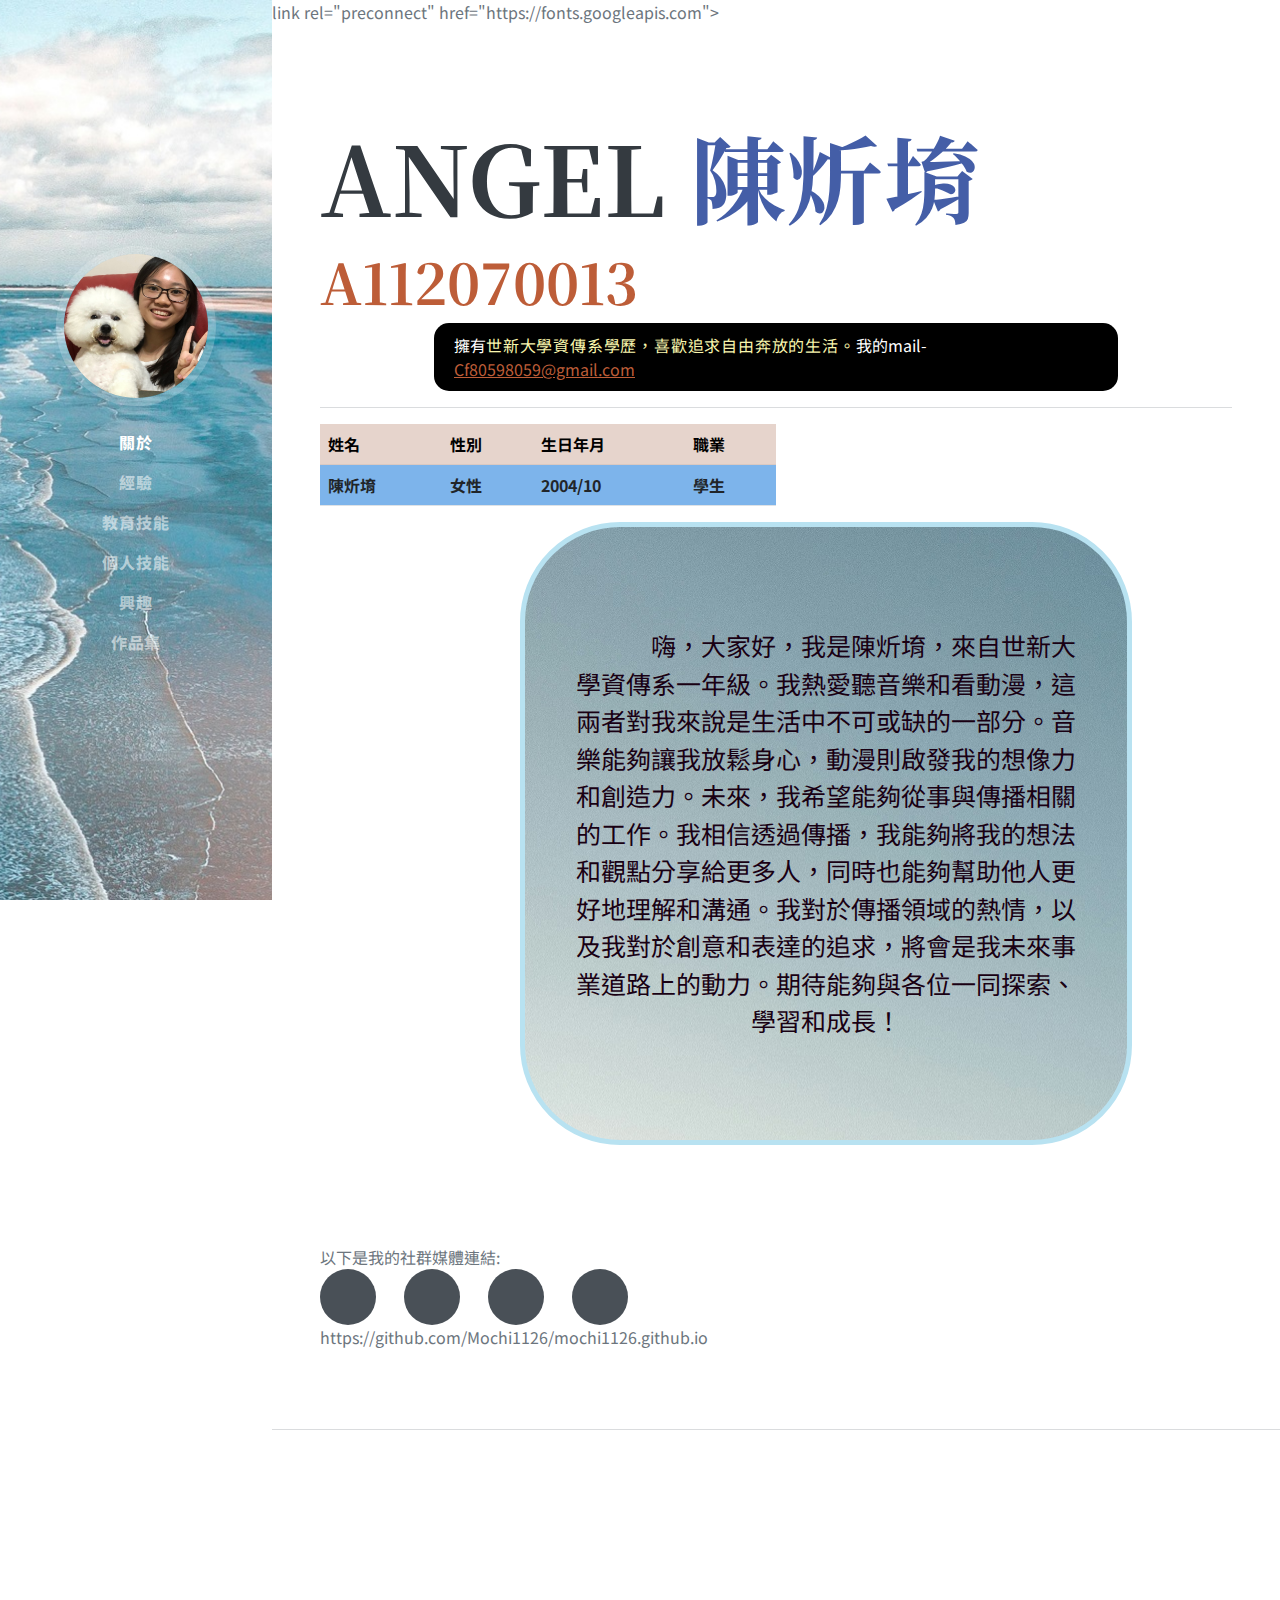
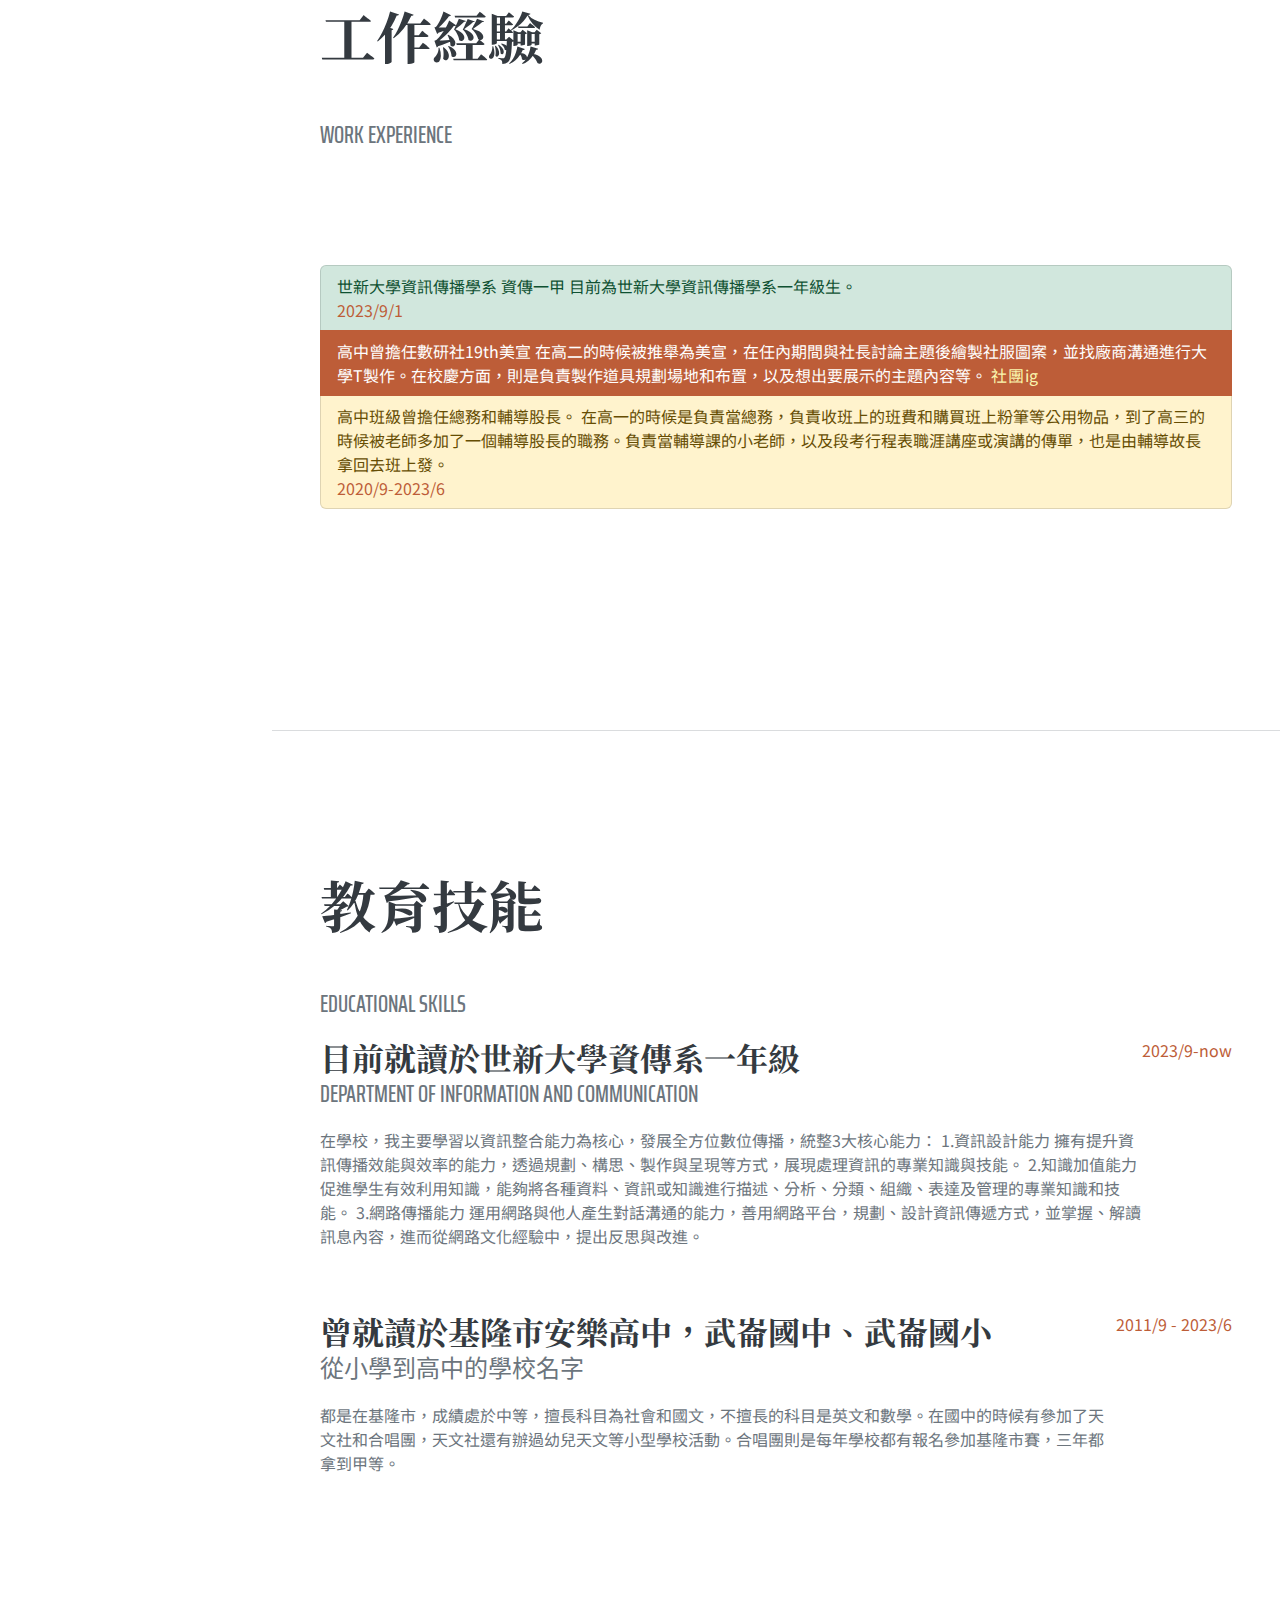
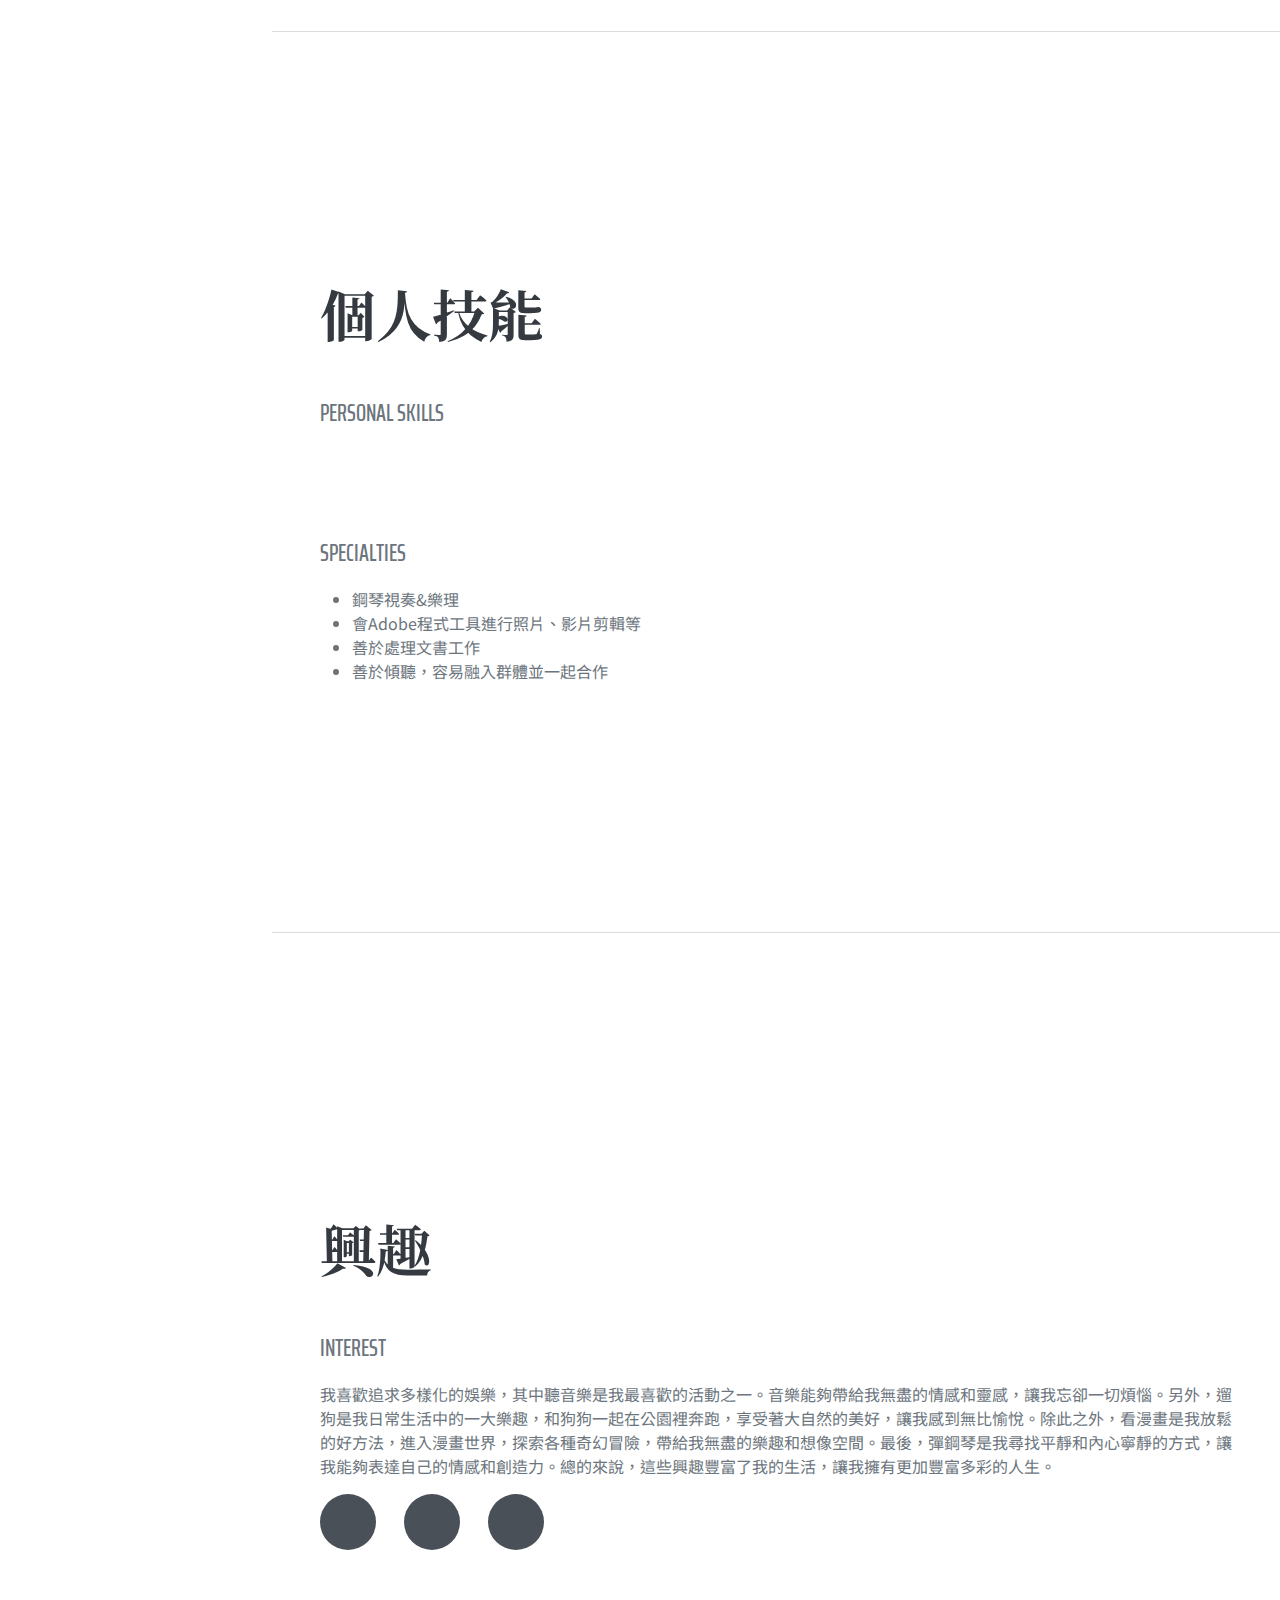
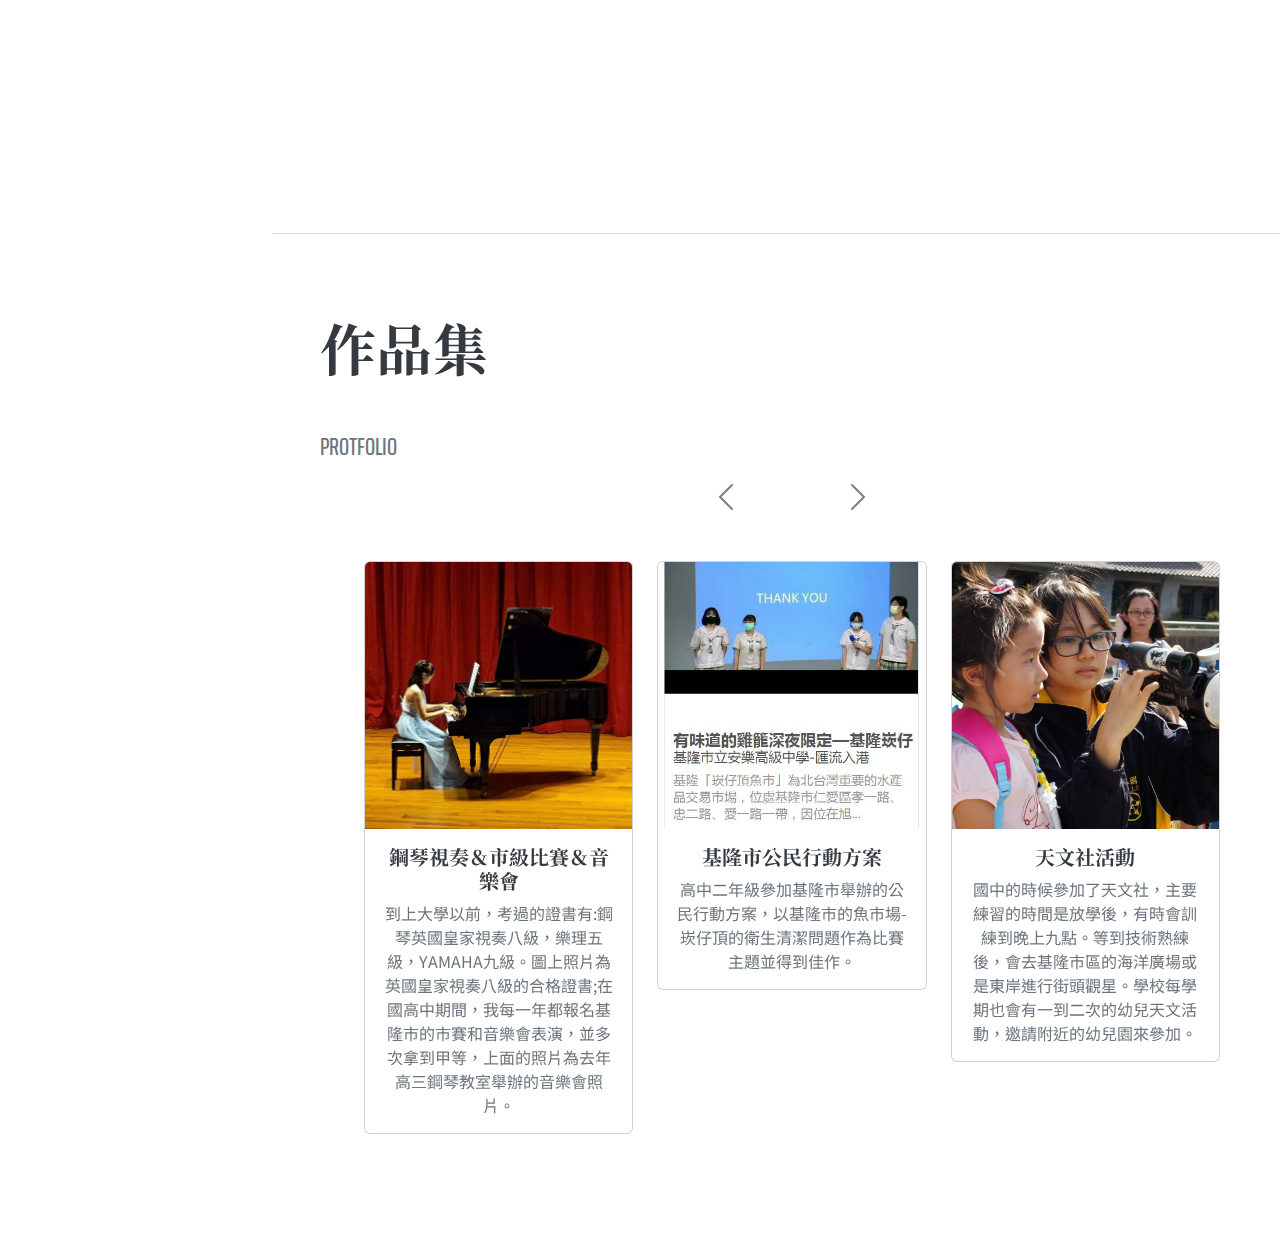
==== index.html @ 17d26c05 "aaa" ====
<!DOCTYPE html>
<html lang="zh-TW">
    <head>
        <meta charset="utf-8" />
        <meta name="viewport" content="width=device-width, initial-scale=1, shrink-to-fit=no" />
        <meta name="description" content="陳炘堉的自我介紹" />
        <meta name="author" content="陳炘堉的自我介紹" />
        <title>陳炘堉的自我介紹</title>
        <link rel="icon" type="image/x-icon" href="assets/img/favicon-dog.ico" />
        <!-- Font Awesome icons (free version)-->
        <script src="https://use.fontawesome.com/releases/v6.3.0/js/all.js" crossorigin="anonymous"></script>
        <!-- Google fonts-->
        <link href="https://fonts.googleapis.com/css?family=Saira+Extra+Condensed:500,700" rel="stylesheet" type="text/css" />
        <link href="https://fonts.googleapis.com/css?family=Muli:400,400i,800,800i" rel="stylesheet" type="text/css" />
        link rel="preconnect" href="https://fonts.googleapis.com">
        <link rel="preconnect" href="https://fonts.googleapis.com">
        <link rel="preconnect" href="https://fonts.gstatic.com" crossorigin>
        <link href="https://fonts.googleapis.com/css2?family=Libre+Bodoni:ital,wght@0,400..700;1,400..700&family=Noto+Sans+TC:wght@100..900&family=Noto+Serif+TC&display=swap" rel="stylesheet">
        <!-- Core theme CSS (includes Bootstrap)-->
        <link href="css/styles.css" rel="stylesheet" />
        <link href="css/my_styles.css" rel="stylesheet" />
    </head>
    <body id="page-top">
        <!-- Navigation-->
        <nav class="navbar navbar-expand-lg navbar-dark bg-primary fixed-top" id="sideNav">
            <a class="navbar-brand js-scroll-trigger" href="#page-top">
                <span class="d-block d-lg-none">Clarence Taylor</span>
                <span class="d-none d-lg-block"><img class="img-fluid img-profile rounded-circle mx-auto mb-2" src="assets/img/自拍照2.jpg" alt="..." /></span>
            </a>
            <button class="navbar-toggler" type="button" data-bs-toggle="collapse" data-bs-target="#navbarResponsive" aria-controls="navbarResponsive" aria-expanded="false" aria-label="Toggle navigation"><span class="navbar-toggler-icon"></span></button>
            <div class="collapse navbar-collapse" id="navbarResponsive">
                <ul class="navbar-nav">
                    <li class="nav-item"><a class="nav-link js-scroll-trigger" href="#about">關於</a></li>
                    <li class="nav-item"><a class="nav-link js-scroll-trigger" href="#experience">經驗</a></li>
                    <li class="nav-item"><a class="nav-link js-scroll-trigger" href="#education">教育技能</a></li>
                    <li class="nav-item"><a class="nav-link js-scroll-trigger" href="#skills">個人技能</a></li>
                    <li class="nav-item"><a class="nav-link js-scroll-trigger" href="#interests">興趣</a></li>
                    <li class="nav-item"><a class="nav-link js-scroll-trigger" href="#protfolio">作品集</a></li>
                </ul>
            </div>
        </nav>
        <!-- Page Content-->
        <div class="container-fluid p-0">
            <!-- About-->
            <section class="resume-section" id="about">
                <div class="resume-section-content">
                    <h1 class="mb-0">
                        Angel
                        <span class="ppp">陳炘堉</span>
                    </h1>
                    <h2 class="text-primary"><link href="css/my_styles.css" rel="stylesheet" />A112070013</h2>
                    <p class="overfiowtest w-75 h-25">
                        擁有<span class="blueblue">世新大學資傳系學歷，喜歡追求自由奔放的生活。</span>我的mail-
                        <a href="mailto:Cf80598059@gmail.com">Cf80598059@gmail.com</a></p>
                <hr class="blank">
                <table class="table table-striped table-hover w-50">
                  <tr class="table-primary">
                      <th >姓名</th>
                      <th>性別</th>
                      <th>生日年月</th>
                      <th>職業</th>
                  </tr>
                  <tr>
                      <th>陳炘堉</th>
                      <th>女性</th>
                      <th>2004/10</th>
                      <th>學生</th>
                  </tr>
                      </table>
                    <p class= "redred">嗨，大家好，我是陳炘堉，來自世新大學資傳系一年級。我熱愛聽音樂和看動漫，這兩者對我來說是生活中不可或缺的一部分。音樂能夠讓我放鬆身心，動漫則啟發我的想像力和創造力。未來，我希望能夠從事與傳播相關的工作。我相信透過傳播，我能夠將我的想法和觀點分享給更多人，同時也能夠幫助他人更好地理解和溝通。我對於傳播領域的熱情，以及我對於創意和表達的追求，將會是我未來事業道路上的動力。期待能夠與各位一同探索、學習和成長！</p>
                    以下是我的社群媒體連結:
                    <div class="social-icons">
                        <a class="social-icon" href="https://twitter.com/GMnPKAadSBJ3tEj" target="_blank"><i class="fab fa-twitter"></i></a>
                        <a class="social-icon" href="https://www.facebook.com/profile.php?id=100006907300560" target="_blank"><i class="fab fa-facebook-f"></i></a>
                        <a class="social-icon" href="https://www.instagram.com/chen_mochi_1012/" target="_blank"><i class="fa-brands fa-instagram"></i></a>
                        <a class="social-icon" href="https://github.com/Mochi1126/mochi1126.github.io" target="_blank"><i class="fab fa-twitter"></i></a>
                      </div>
                    https://github.com/Mochi1126/mochi1126.github.io
                </div>
            </section>
            <hr class="m-0" />
            <!-- Experience-->
            <section class="resume-section" id="experience">
                <div class="resume-section-content">
                    <h2 class="mb-5">工作經驗</h2>
                    <div class="subheading mb-3">Work experience</div>
                    <div class="d-flex flex-column flex-md-row justify-content-between mb-5">
                        <div class="flex-grow-1">
                        </div>
                    </div>
                    <div class="d-flex flex-column flex-md-row justify-content-between mb-5">
                        <div class="flex-grow-1">
                        </div>
                    </div>
                    <div class="d-flex flex-column flex-md-row justify-content-between mb-5">
                        <div class="flex-grow-1">
                            <ol class="list-group">
                                <li class="list-group-item list-group-item-success">世新大學資訊傳播學系  資傳一甲    目前為世新大學資訊傳播學系一年級生。<a class="expedu_icon" href="https://ics.wp.shu.edu.tw/" target="_blank"><i class="fa-solid fa-link"></i></a><div class="flex-shrink-0"><span class="text-primary">2023/9/1</span></div></li>
                                <li class="list-group-item active">高中曾擔任數研社19th美宣
                                    在高二的時候被推舉為美宣，在任內期間與社長討論主題後繪製社服圖案，並找廠商溝通進行大學T製作。在校慶方面，則是負責製作道具規劃場地和布置，以及想出要展示的主題內容等。    <a href="https://www.instagram.com/mbpec_anle19th?igsh=Yzlja3llYnZ3cmxu" target="_blank"><span class=blueblue>社團ig</span></a></li>
                                <li class="list-group-item list-group-item-warning">高中班級曾擔任總務和輔導股長。
                                    在高一的時候是負責當總務，負責收班上的班費和購買班上粉筆等公用物品，到了高三的時候被老師多加了一個輔導股長的職務。負責當輔導課的小老師，以及段考行程表職涯講座或演講的傳單，也是由輔導故長拿回去班上發。<div class="flex-shrink-0"><span class="text-primary">2020/9-2023/6</span></div>
                                </li>
                            </ol>
                        </div>
                    </div>
                </div>
            </section>
            <hr class="m-0" />
            <!-- Education-->
            <section class="resume-section" id="education">
                <div class="resume-section-content">
                    <h2 class="mb-5">教育技能</h2>
                    <div class="subheading mb-3">Educational skills</div>
                    <div class="d-flex flex-column flex-md-row justify-content-between mb-5">
                        <div class="flex-grow-1">
                            <h3 class="mb-0">目前就讀於世新大學資傳系一年級</h3>
                            <div class="subheading mb-3">Department of Information and Communication
                            </div>
                            <div></div>
                            <p>在學校，我主要學習以資訊整合能力為核心，發展全方位數位傳播，統整3大核心能力：
                              1.資訊設計能力
                              擁有提升資訊傳播效能與效率的能力，透過規劃、構思、製作與呈現等方式，展現處理資訊的專業知識與技能。
                              2.知識加值能力
                              促進學生有效利用知識，能夠將各種資料、資訊或知識進行描述、分析、分類、組織、表達及管理的專業知識和技能。
                              3.網路傳播能力
                              運用網路與他人產生對話溝通的能力，善用網路平台，規劃、設計資訊傳遞方式，並掌握、解讀訊息內容，進而從網路文化經驗中，提出反思與改進。</p>
                        </div>
                        <div class="flex-shrink-0"><span class="text-primary">2023/9-now</span></div>
                    </div>
                    <div class="d-flex flex-column flex-md-row justify-content-between">
                        <div class="flex-grow-1">
                            <h3 class="mb-0">曾就讀於基隆市安樂高中，武崙國中、武崙國小</h3>
                            <div class="subheading mb-3">從小學到高中的學校名字</div>
                            <p>都是在基隆市，成績處於中等，擅長科目為社會和國文，不擅長的科目是英文和數學。在國中的時候有參加了天文社和合唱團，天文社還有辦過幼兒天文等小型學校活動。合唱團則是每年學校都有報名參加基隆市賽，三年都拿到甲等。
                            </p>
                        </div>
                        <div class="flex-shrink-0"><span class="text-primary">2011/9 - 2023/6</span></div>
                    </div>
                </div>
            </section>
            <hr class="m-0" />
            <!-- Skills-->
            <section class="resume-section" id="skills">
                <div class="resume-section-content">
                    <h2 class="mb-5">個人技能</h2>
                    <div class="subheading mb-3">personal skills</div>
                    <ul class="list-inline dev-icons">
                        <li class="list-inline-item"><i class="fa-solid fa-music"></i></li>
                        <li class="list-inline-item"><i class="fa-solid fa-palette"></i></li>
                        <li class="list-inline-item"><i class="fa-solid fa-marker"></i></li>
                        <li class="list-inline-item"><i class="fa-solid fa-user-group"></i></li>
                    </ul>
                    <div class="subheading mb-3">specialties</div>
                    <ul class="fa-ul mb-0">
                        <li>
                            <span class="fa-li"><i class="fas fa-check"></i></span>
                            鋼琴視奏&樂理
                        </li>
                        <li>
                            <span class="fa-li"><i class="fas fa-check"></i></span>
                            會Adobe程式工具進行照片、影片剪輯等
                        </li>
                        <li>
                            <span class="fa-li"><i class="fas fa-check"></i></span>
                           善於處理文書工作
                        </li>
                        <li>
                            <span class="fa-li"><i class="fas fa-check"></i></span>
                            善於傾聽，容易融入群體並一起合作
                        </li>
                    </ul>
                </div>
            </section>
            <hr class="m-0" />
            <!-- Interests-->
            <section class="resume-section" id="interests">
                <div class="resume-section-content">
                    <h2 class="mb-5">興趣</h2>
                    <div class="subheading mb-3">interest</div>
                    <p>我喜歡追求多樣化的娛樂，其中聽音樂是我最喜歡的活動之一。音樂能夠帶給我無盡的情感和靈感，讓我忘卻一切煩惱。另外，遛狗是我日常生活中的一大樂趣，和狗狗一起在公園裡奔跑，享受著大自然的美好，讓我感到無比愉悅。除此之外，看漫畫是我放鬆的好方法，進入漫畫世界，探索各種奇幻冒險，帶給我無盡的樂趣和想像空間。最後，彈鋼琴是我尋找平靜和內心寧靜的方式，讓我能夠表達自己的情感和創造力。總的來說，這些興趣豐富了我的生活，讓我擁有更加豐富多彩的人生。</p>
                    <div class="social-icons">
                        <a class="social-icon"><i class="fa-solid fa-dog"></i></a>
                        <a class="social-icon"><i class="fa-solid fa-book"></i></a>
                        <a class="social-icon"><i class="fa-solid fa-headphones-simple"></i></a>
                    </div>
                </div>
            </section>
            <hr class="m-0" />
            <!-- protfolio-->
            <section class="resume-section" id="protfolio">
                <div class="resume-section-content">
                    <h2 class="mb-5">作品集</h2>
                    <div class="subheading mb-3">Protfolio</div>
                    <ul class="fa-ul mb-0">

                        <!-- Carousel wrapper -->
<div
id="carouselMultiItemExample"
data-mdb-carousel-init class="carousel slide carousel-dark text-center"
data-mdb-ride="carousel"
>
<!-- Controls -->
<div class="d-flex justify-content-center mb-4">
  <button
    class="carousel-control-prev position-relative"
    type="button"
    data-mdb-target="#carouselMultiItemExample"
    data-mdb-slide="prev"
  >
    <span class="carousel-control-prev-icon" aria-hidden="true"></span>
    <span class="visually-hidden">Previous</span>
  </button>
  <button
    class="carousel-control-next position-relative"
    type="button"
    data-mdb-target="#carouselMultiItemExample"
    data-mdb-slide="next"
  >
    <span class="carousel-control-next-icon" aria-hidden="true"></span>
    <span class="visually-hidden">Next</span>
  </button>
</div>
<!-- Inner -->
<div class="carousel-inner py-4">
  <!-- Single item -->
  <div class="carousel-item active">
    <div class="container">
      <div class="row">
        <div class="col-lg-4">
          <div class="card">
            <img
              src="assets/img/鋼琴演奏.jpg"
              class="card-img-top"
              alt="鋼琴證書照片"
            />
            <div class="card-body">
              <h5 class="card-title">鋼琴視奏＆市級比賽＆音樂會</h5>
              <p class="card-text">
                到上大學以前，考過的證書有:鋼琴英國皇家視奏八級，樂理五級，YAMAHA九級。圖上照片為英國皇家視奏八級的合格證書;在國高中期間，我每一年都報名基隆市的市賽和音樂會表演，並多次拿到甲等，上面的照片為去年高三鋼琴教室舉辦的音樂會照片。
              </p>
            </div>
          </div>
        </div>

        <div class="col-lg-4 d-none d-lg-block">
          <div class="card">
            <img
              src="assets/img/公民行動方案.jpeg"
              class="card-img-top"
              alt="公民行動方案"
            />
            <div class="card-body">
              <h5 class="card-title">基隆市公民行動方案</h5>
              <p class="card-text">
                高中二年級參加基隆市舉辦的公民行動方案，以基隆市的魚市場-崁仔頂的衛生清潔問題作為比賽主題並得到佳作。
              </p>
              
            </div>
          </div>
        </div>

        <div class="col-lg-4 d-none d-lg-block">
          <div class="card">
            <img
              src="assets/img/幼兒天文.jpg"
              class="card-img-top"
              alt="鋼琴演奏"
            />
            <div class="card-body">
              <h5 class="card-title">天文社活動</h5>
              <p class="card-text">
                國中的時候參加了天文社，主要練習的時間是放學後，有時會訓練到晚上九點。等到技術熟練後，會去基隆市區的海洋廣場或是東岸進行街頭觀星。學校每學期也會有一到二次的幼兒天文活動，邀請附近的幼兒園來參加。
              </p>
              
            </div>
          </div>
        </div>
      </div>
    </div>
  </div>

  <!-- Single item -->
  <div class="carousel-item">
    <div class="container">
      <div class="row">
        <div class="col-lg-4 col-md-12">
          <div class="card">
            <img
              src="https://mdbcdn.b-cdn.net/img/new/standard/nature/184.webp"
              class="card-img-top"
              alt="Fissure in Sandstone"
            />
            <div class="card-body">
              <h5 class="card-title"></h5>
              <p class="card-text">
                Some quick example text to build on the card title and make up the bulk
                of the card's content.
              </p>
              <a href="#!" data-mdb-button-init data-mdb-ripple-init class="btn btn-primary">Button</a>
            </div>
          </div>
        </div>

        <div class="col-lg-4 d-none d-lg-block">
          <div class="card">
            <img
              src=""
              class="card-img-top"
              alt="Storm Clouds"
            />
            <div class="card-body">
              <h5 class="card-title">Card title</h5>
              <p class="card-text">
                Some quick example text to build on the card title and make up the bulk
                of the card's content.
              </p>
              <a href="#!" data-mdb-button-init data-mdb-ripple-init class="btn btn-primary">Button</a>
            </div>
          </div>
        </div>

        <div class="col-lg-4 d-none d-lg-block">
          <div class="card">
            <img
              src="https://mdbcdn.b-cdn.net/img/new/standard/nature/186.webp"
              class="card-img-top"
              alt="Hot Air Balloons"
            />
            <div class="card-body">
              <h5 class="card-title">Card title</h5>
              <p class="card-text">
                Some quick example text to build on the card title and make up the bulk
                of the card's content.
              </p>
              <a href="#!" data-mdb-button-init data-mdb-ripple-init class="btn btn-primary">Button</a>
            </div>
          </div>
        </div>
      </div>
    </div>
  </div>

  <!-- Single item -->
  <div class="carousel-item">
    <div class="container">
      <div class="row">
        <div class="col-lg-4 col-md-12 mb-4 mb-lg-0">
          <div class="card">
            <img
              src="https://mdbcdn.b-cdn.net/img/new/standard/nature/187.webp"
              class="card-img-top"
              alt="Peaks Against the Starry Sky"
            />
            <div class="card-body">
              <h5 class="card-title">Card title</h5>
              <p class="card-text">
                到上大學以前，考過的證書有:鋼琴英國皇家視奏八級，樂理五級，YAMAHA九級
              </p>
              <a href="#!" data-mdb-button-init data-mdb-ripple-init class="btn btn-primary">Button</a>
            </div>
          </div>
        </div>

        <div class="col-lg-4 mb-4 mb-lg-0 d-none d-lg-block">
          <div class="card">
            <img
              src="https://mdbcdn.b-cdn.net/img/new/standard/nature/188.webp"
              class="card-img-top"
              alt="Bridge Over Water"
            />
            <div class="card-body">
              <h5 class="card-title">Card title</h5>
              <p class="card-text">
                Some quick example text to build on the card title and make up the bulk
                of the card's content.
              </p>
              <a href="#!" data-mdb-button-init data-mdb-ripple-init class="btn btn-primary">Button</a>
            </div>
          </div>
        </div>

        <div class="col-lg-4 mb-4 mb-lg-0 d-none d-lg-block">
          <div class="card">
            <img
              src="assets/img/鋼琴證書.JPG"
              class="card-img-top"
              alt="鋼琴證書照片"
            />
            <div class="card-body">
              <h5 class="card-title">鋼琴視奏</h5>
              <p class="card-text">
                鋼琴英國皇家視奏八級，樂理五級，YAMAHA九級
              </p>
              <a href="#!" data-mdb-button-init data-mdb-ripple-init class="btn btn-primary">Button</a>
            </div>
          </div>
        </div>
      </div>
    </div>
  </div>
</div>
<!-- Inner -->
</div>
<!-- Carousel wrapper -->
                    </ul>
                </div>
            </section>
        </div>
        <!-- Bootstrap core JS-->
        <script src="https://cdn.jsdelivr.net/npm/bootstrap@5.2.3/dist/js/bootstrap.bundle.min.js"></script>
        <!-- Core theme JS-->
        <script src="js/scripts.js"></script>
    </body>
</html>
---- css/my_styles.css ----
p.redred{
    padding: 100px 50px ;
    background-color: rgba(230, 141, 109, 0.377);
    color:rgb(25, 0, 19);
    border: 5px solid rgb(184, 226, 241);
    font-size: 25px;
    text-align: center;
    text-indent:3em ;
    background-image: url(../assets/img/bg-sky.jpg);
    border-radius: 100px 100px 100px 100px;
    margin: 0px 100px 100px 200px;
}
span.blueblue{
    color:rgb(250, 247, 174);
    letter-spacing: 0.8px;
    line-height: 1.5em;
}
span.ppp{
    color:rgba(9, 44, 139, 0.761);
    letter-spacing: 0.8px;
    line-height: 1.5em;
}
span.pppp{
    color:rgba(23, 77, 225, 0.761);
    letter-spacing: 0.8px;
    line-height: 1.5em;
}
body{
    font-family:'Noto Sans TC',sans-serif ;
}
h1,h2,h3,h4,h5,h6,.h1,.h2,.h3,.h4,.h5,.h6{
    font-family:'Noto Serif TC',sans-serif ;
}
.expedu_icon {
    color:rgba(51, 51, 177, 0.6)
}
.expedu_icon:hover{
    background-color: blue;
    color:white;
}
.bg-primary{
    background-color: rgba(22, 75, 218, 0.548) !important;
    background-image: url(../assets/img/bg-sea.jpg);
    background-repeat: no-repeat;
    background-size: cover;
    background-position: center;
}
table.mochi1126table{
    width: 80%;
    background-color: #eee5dcb9;
    border:10px solid rgba(238, 235, 247, 0.671);

}
table.mochi1126table th{
    text-align: center;
    background-color: rgba(86, 204, 233, 0.671);
    color:rgb(245, 80, 184)
    border 10px solid red
}
table{
    border-collapse: separate;
}
table{
    border-collapse:collapse;
}
table.mochi1126table td{
    text-align: justify;
}
tr:nth-child(even){
    background-color: rgb(125, 180, 235);
}
tr:nth-child(odd){
    background-color: rgb(247, 8, 135);
}
td{
    border:1px solid #f3c701
}
.w-80{
    width: 50;
}
.mochi80{
    width: 80%;
    margin: 0% auto;
}
.overfiowtest{
    background-color: black;
    color: white;
    padding: 10px 20px;
    border-radius: 15px;
    width: 50px;
    margin: 0px auto;
    height: 100px;
    overflow: visible;
}
---- css/my_styles.css ----
p.redred{
    padding: 100px 50px ;
    background-color: rgba(230, 141, 109, 0.377);
    color:rgb(25, 0, 19);
    border: 5px solid rgb(184, 226, 241);
    font-size: 25px;
    text-align: center;
    text-indent:3em ;
    background-image: url(../assets/img/bg-sky.jpg);
    border-radius: 100px 100px 100px 100px;
    margin: 0px 100px 100px 200px;
}
span.blueblue{
    color:rgb(250, 247, 174);
    letter-spacing: 0.8px;
    line-height: 1.5em;
}
span.ppp{
    color:rgba(9, 44, 139, 0.761);
    letter-spacing: 0.8px;
    line-height: 1.5em;
}
span.pppp{
    color:rgba(23, 77, 225, 0.761);
    letter-spacing: 0.8px;
    line-height: 1.5em;
}
body{
    font-family:'Noto Sans TC',sans-serif ;
}
h1,h2,h3,h4,h5,h6,.h1,.h2,.h3,.h4,.h5,.h6{
    font-family:'Noto Serif TC',sans-serif ;
}
.expedu_icon {
    color:rgba(51, 51, 177, 0.6)
}
.expedu_icon:hover{
    background-color: blue;
    color:white;
}
.bg-primary{
    background-color: rgba(22, 75, 218, 0.548) !important;
    background-image: url(../assets/img/bg-sea.jpg);
    background-repeat: no-repeat;
    background-size: cover;
    background-position: center;
}
table.mochi1126table{
    width: 80%;
    background-color: #eee5dcb9;
    border:10px solid rgba(238, 235, 247, 0.671);

}
table.mochi1126table th{
    text-align: center;
    background-color: rgba(86, 204, 233, 0.671);
    color:rgb(245, 80, 184)
    border 10px solid red
}
table{
    border-collapse: separate;
}
table{
    border-collapse:collapse;
}
table.mochi1126table td{
    text-align: justify;
}
tr:nth-child(even){
    background-color: rgb(125, 180, 235);
}
tr:nth-child(odd){
    background-color: rgb(247, 8, 135);
}
td{
    border:1px solid #f3c701
}
.w-80{
    width: 50;
}
.mochi80{
    width: 80%;
    margin: 0% auto;
}
.overfiowtest{
    background-color: black;
    color: white;
    padding: 10px 20px;
    border-radius: 15px;
    width: 50px;
    margin: 0px auto;
    height: 100px;
    overflow: visible;
}
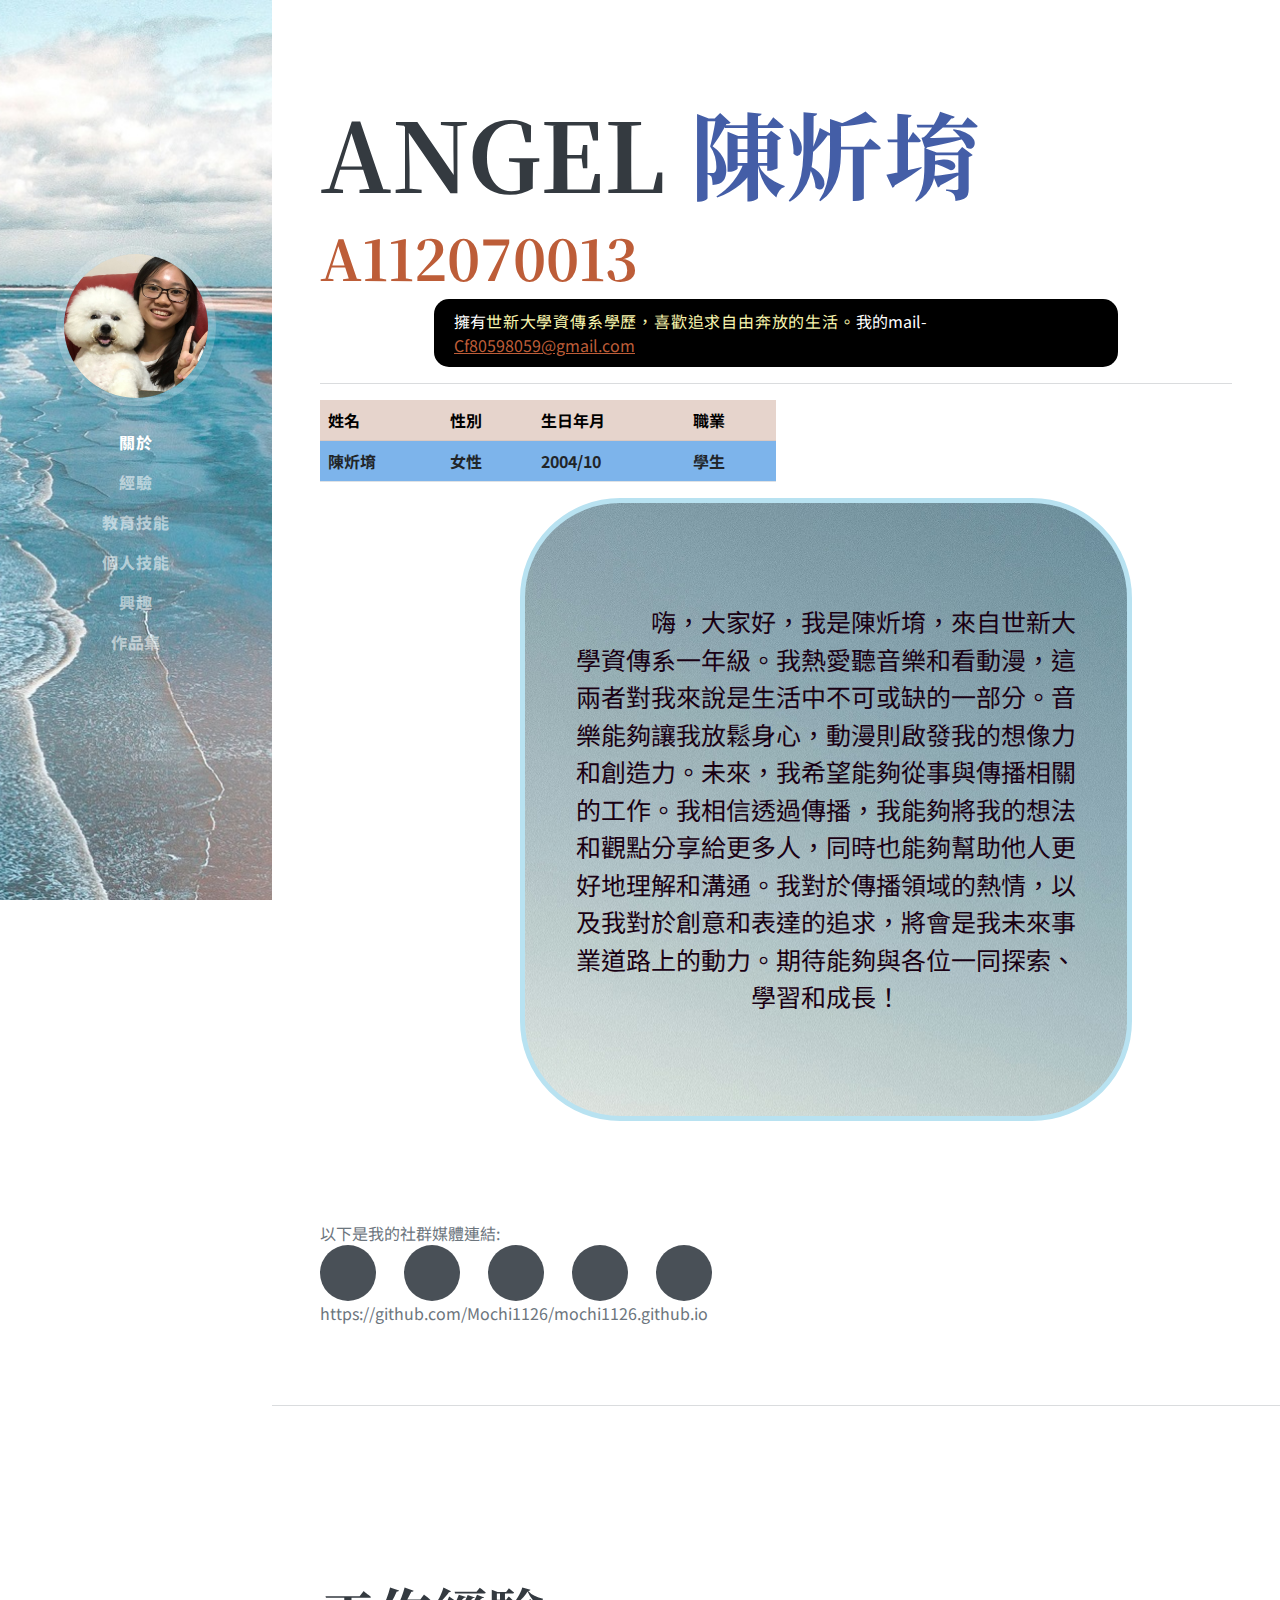
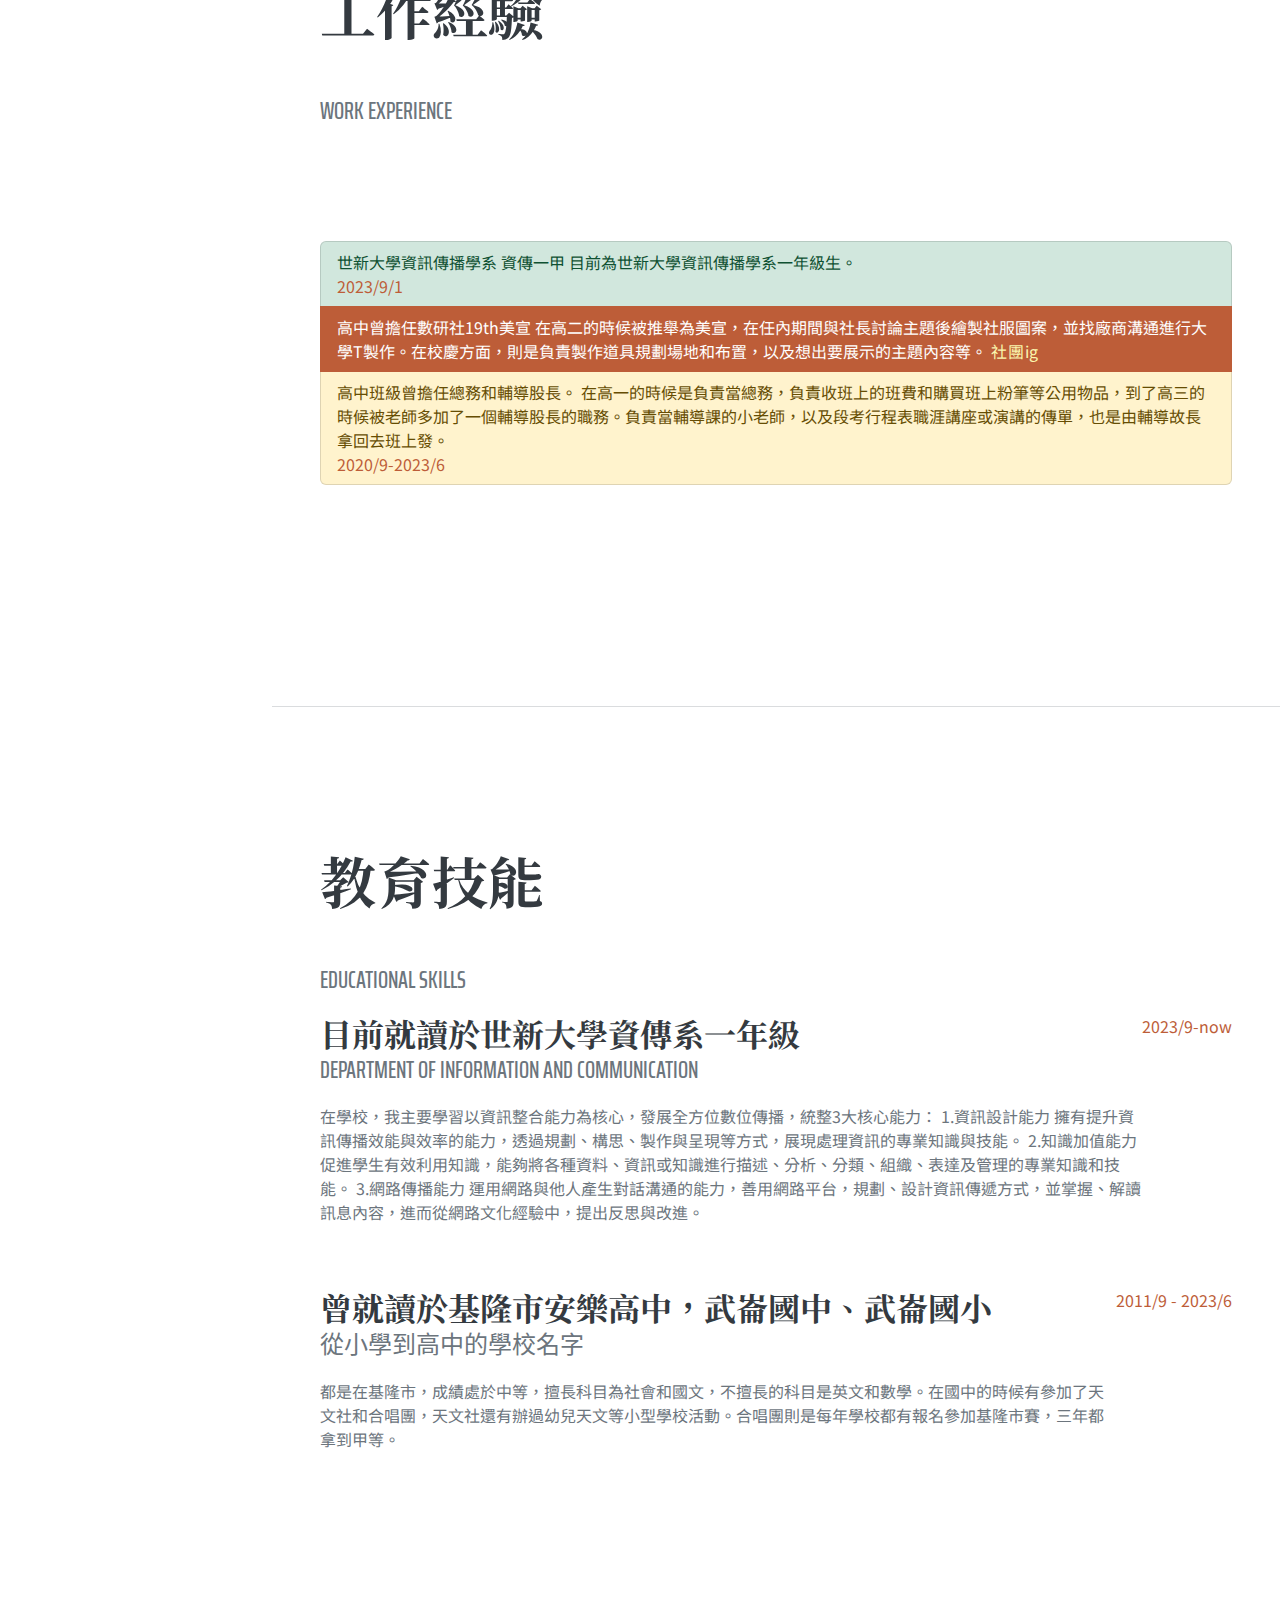
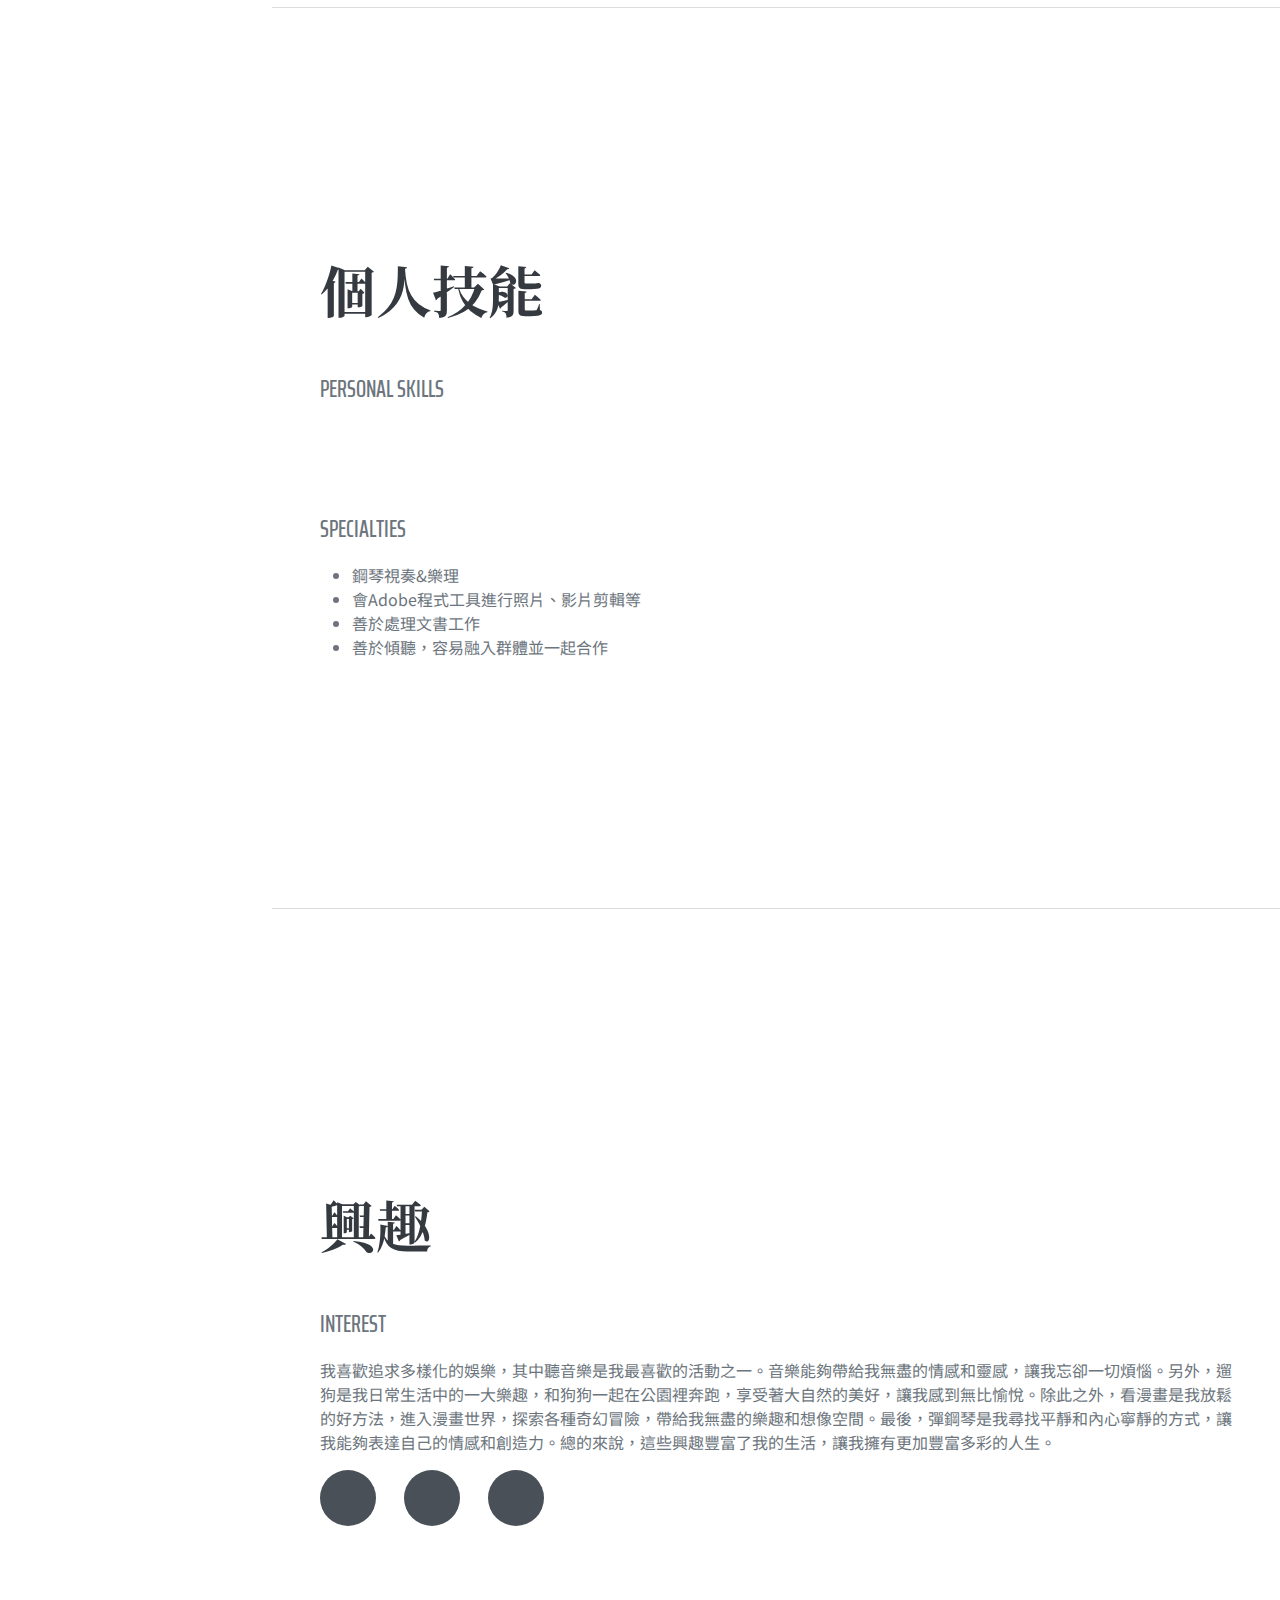
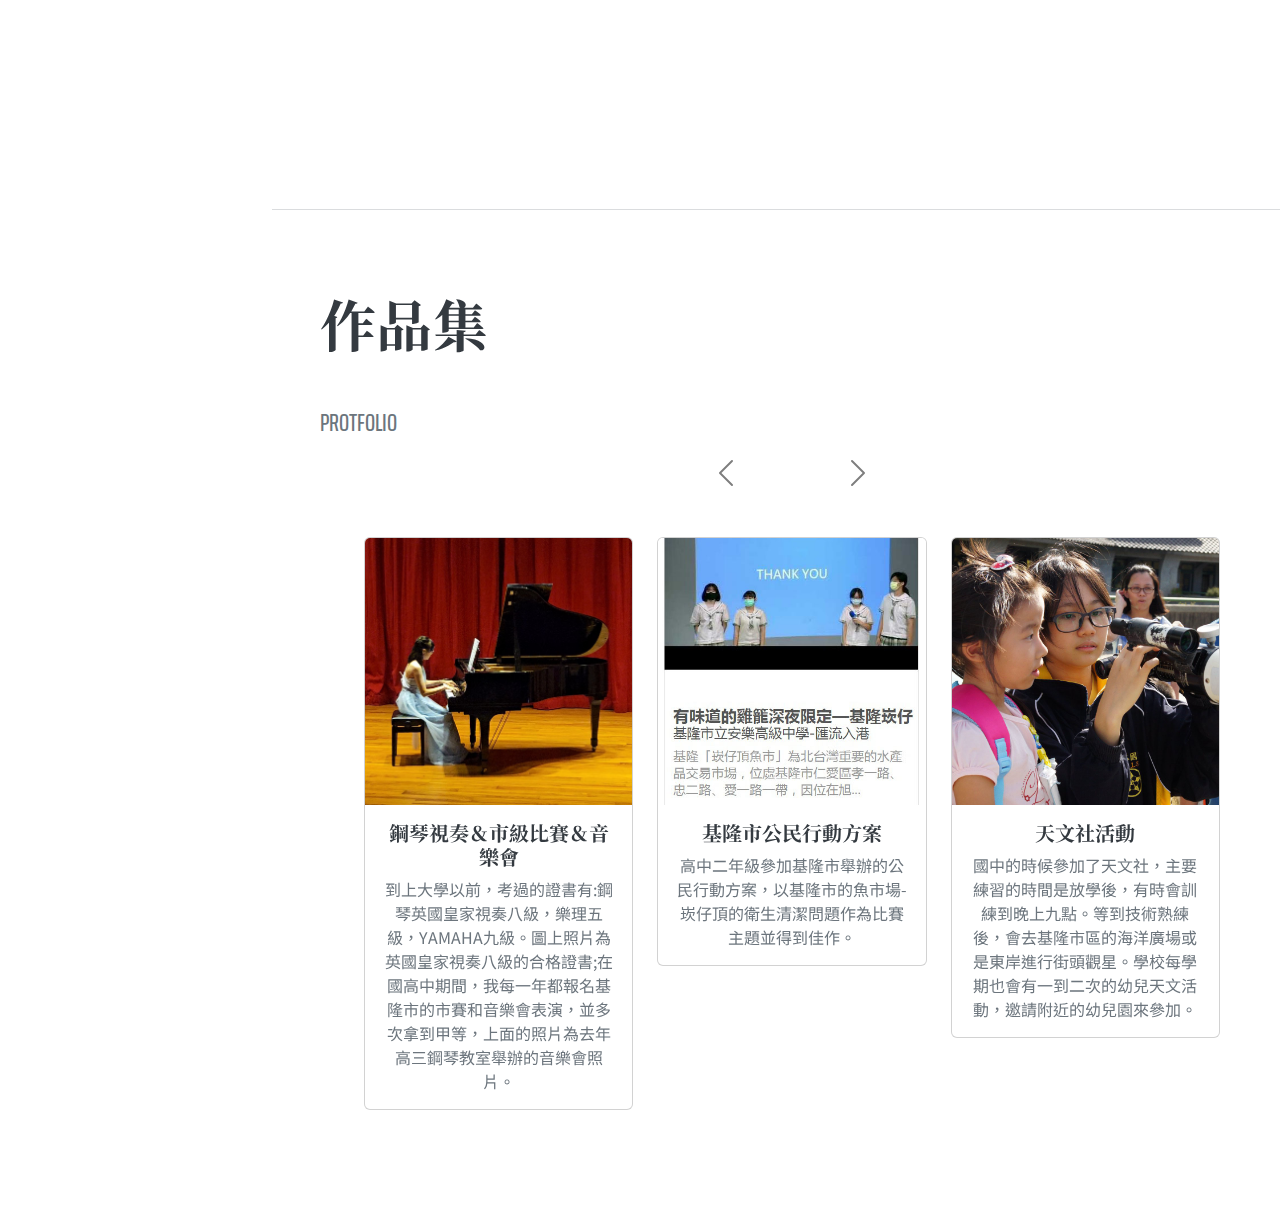
==== commit 3297ad05: "Update index.html" ====
--- a/index.html
+++ b/index.html
@@ -12,7 +12,7 @@
         <!-- Google fonts-->
         <link href="https://fonts.googleapis.com/css?family=Saira+Extra+Condensed:500,700" rel="stylesheet" type="text/css" />
         <link href="https://fonts.googleapis.com/css?family=Muli:400,400i,800,800i" rel="stylesheet" type="text/css" />
-        link rel="preconnect" href="https://fonts.googleapis.com">
+        <link rel="preconnect" href="https://fonts.googleapis.com">
         <link rel="preconnect" href="https://fonts.googleapis.com">
         <link rel="preconnect" href="https://fonts.gstatic.com" crossorigin>
         <link href="https://fonts.googleapis.com/css2?family=Libre+Bodoni:ital,wght@0,400..700;1,400..700&family=Noto+Sans+TC:wght@100..900&family=Noto+Serif+TC&display=swap" rel="stylesheet">
@@ -74,6 +74,7 @@
                         <a class="social-icon" href="https://www.facebook.com/profile.php?id=100006907300560" target="_blank"><i class="fab fa-facebook-f"></i></a>
                         <a class="social-icon" href="https://www.instagram.com/chen_mochi_1012/" target="_blank"><i class="fa-brands fa-instagram"></i></a>
                         <a class="social-icon" href="https://github.com/Mochi1126/mochi1126.github.io" target="_blank"><i class="fab fa-twitter"></i></a>
+                        <a class="social-icon" href="file:///Users/chenxinyu/Documents/GitHub/katiewuhua.github.io/mochi1126.real/index.html" target="_blank"><i class="fab fa-twitter"></i></a>
                       </div>
                     https://github.com/Mochi1126/mochi1126.github.io
                 </div>
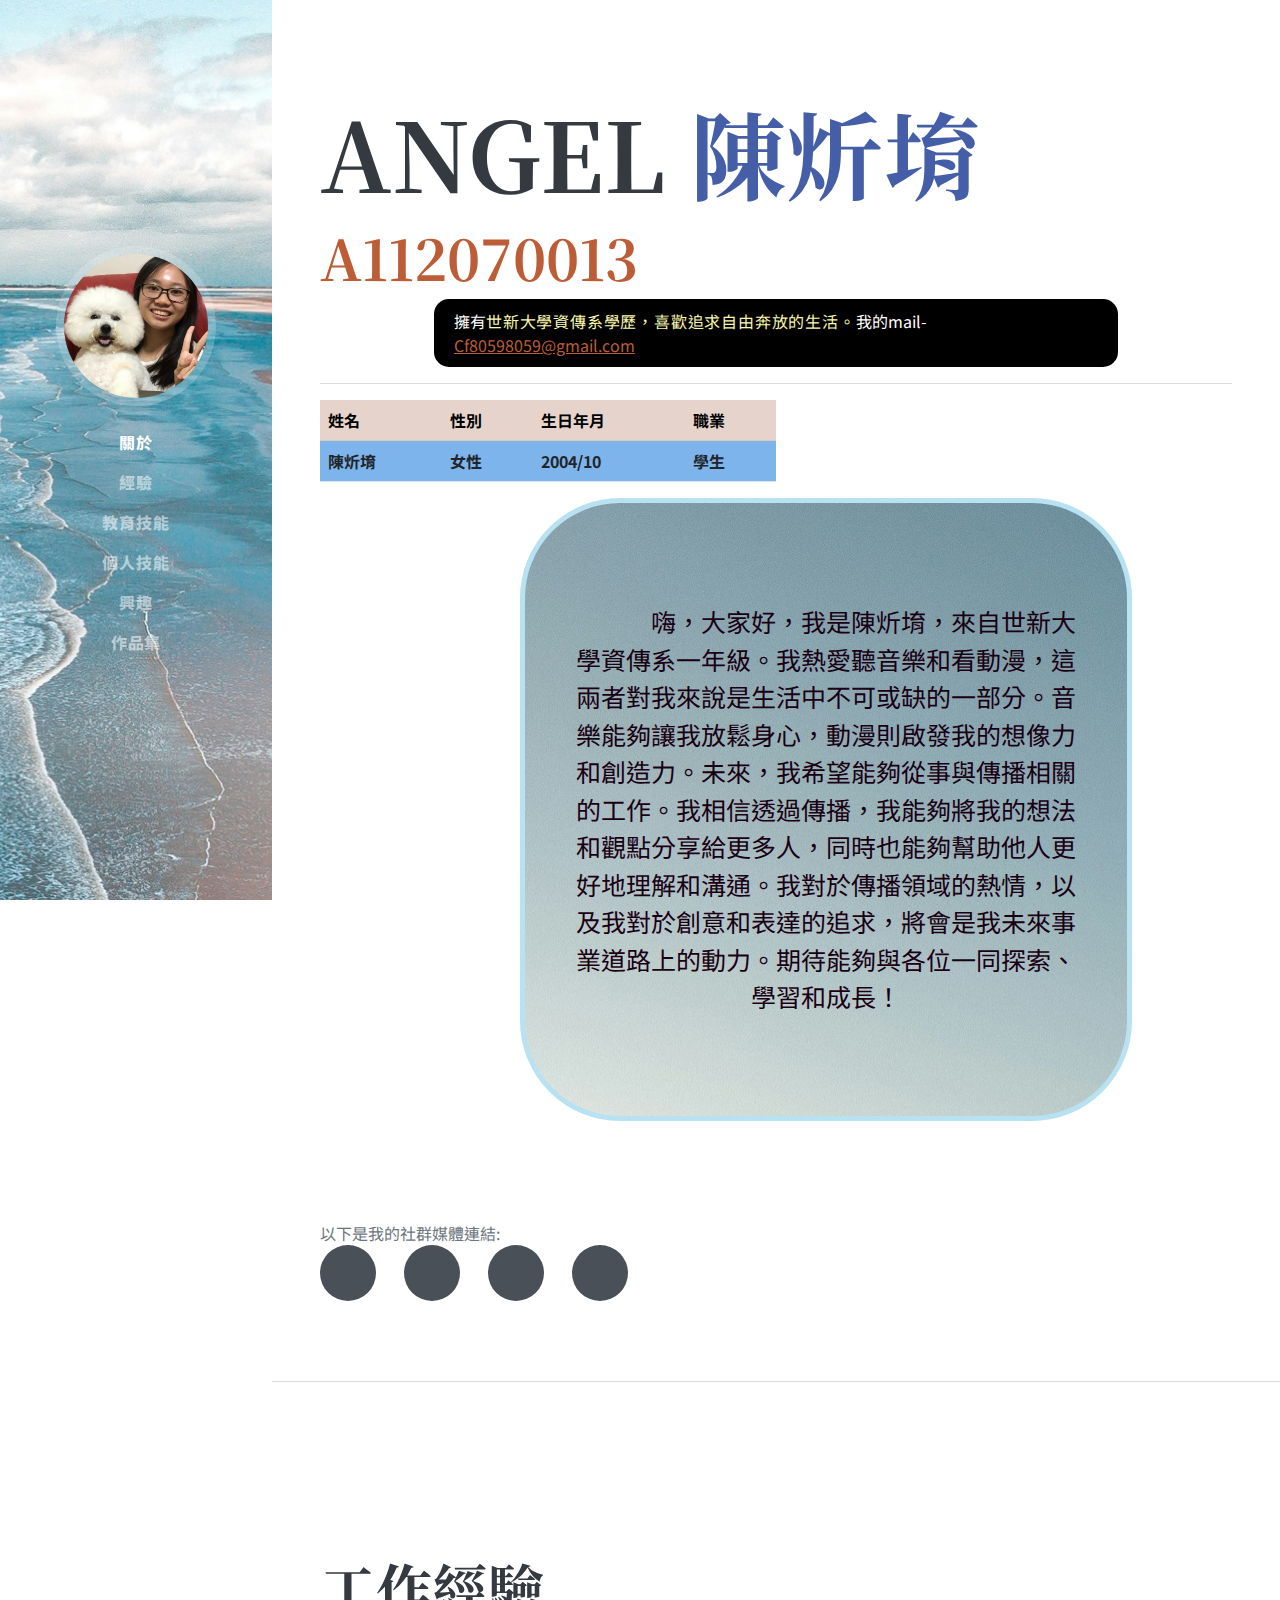
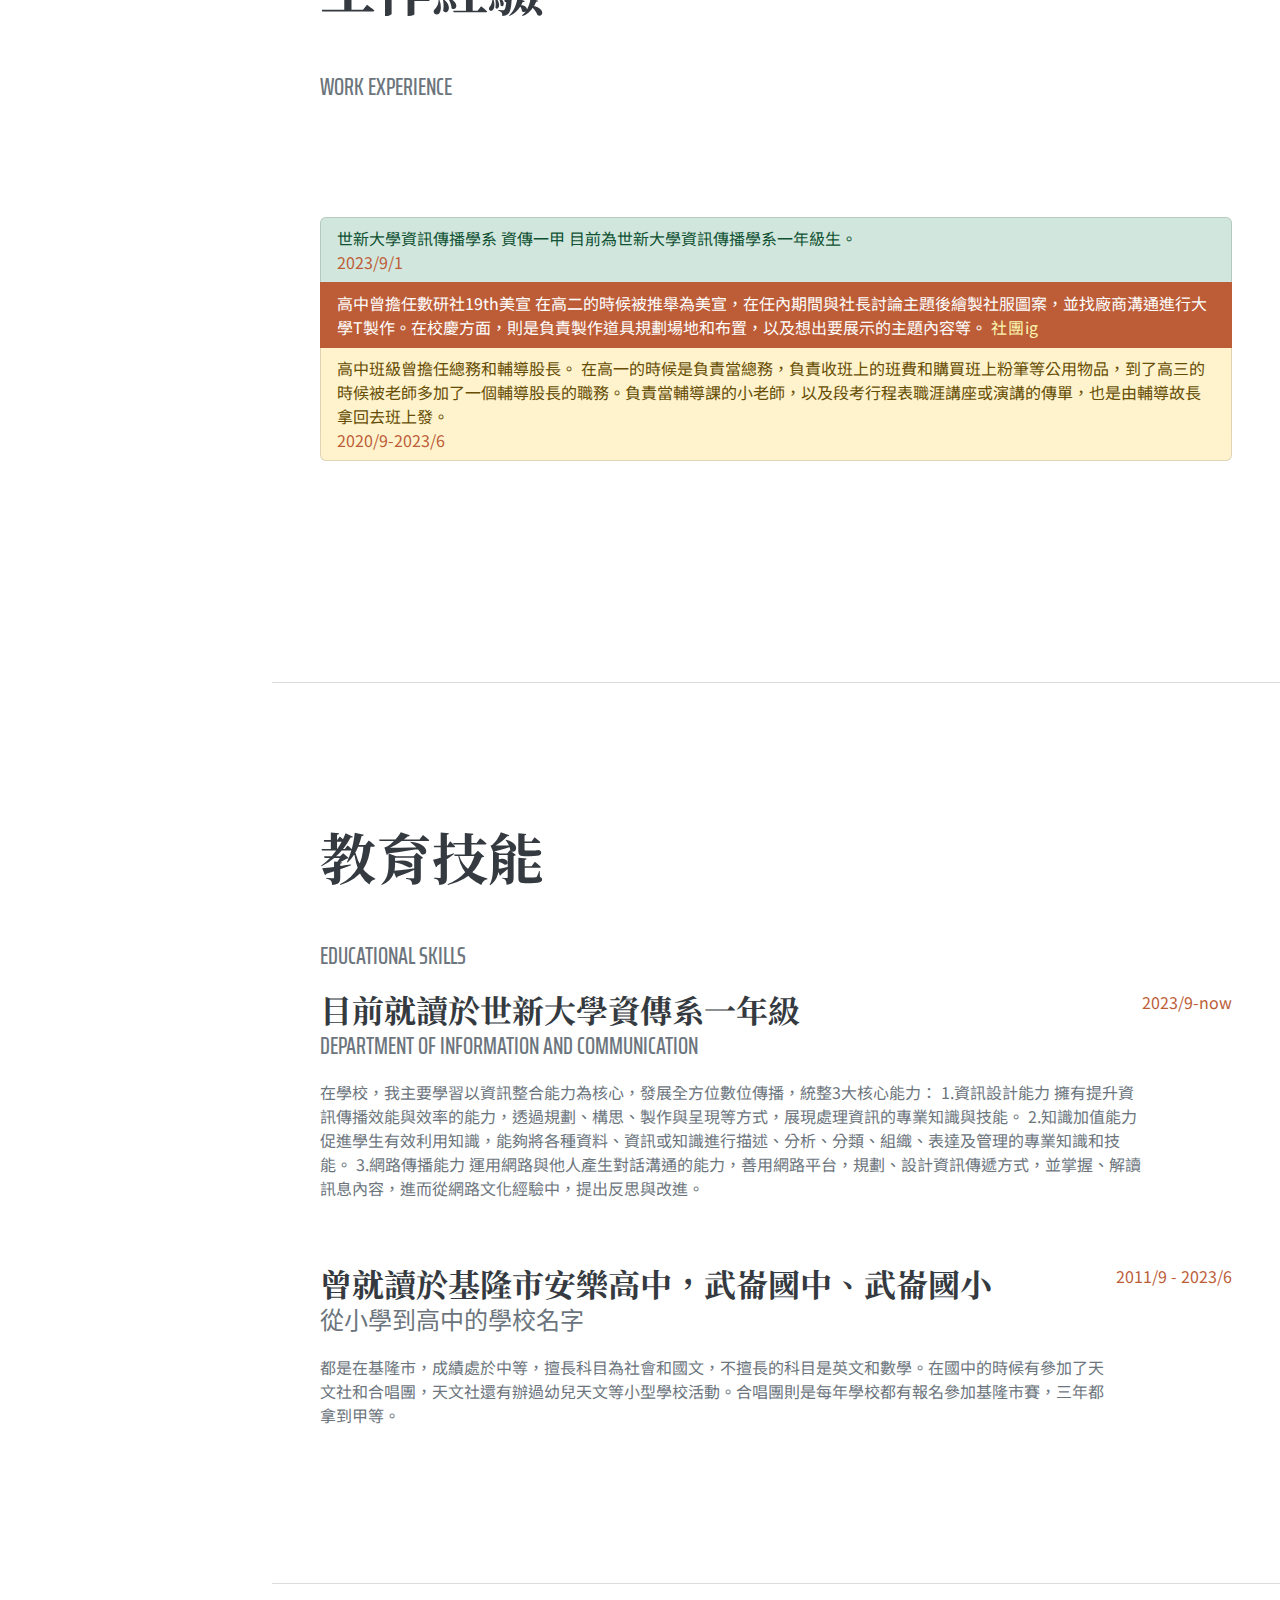
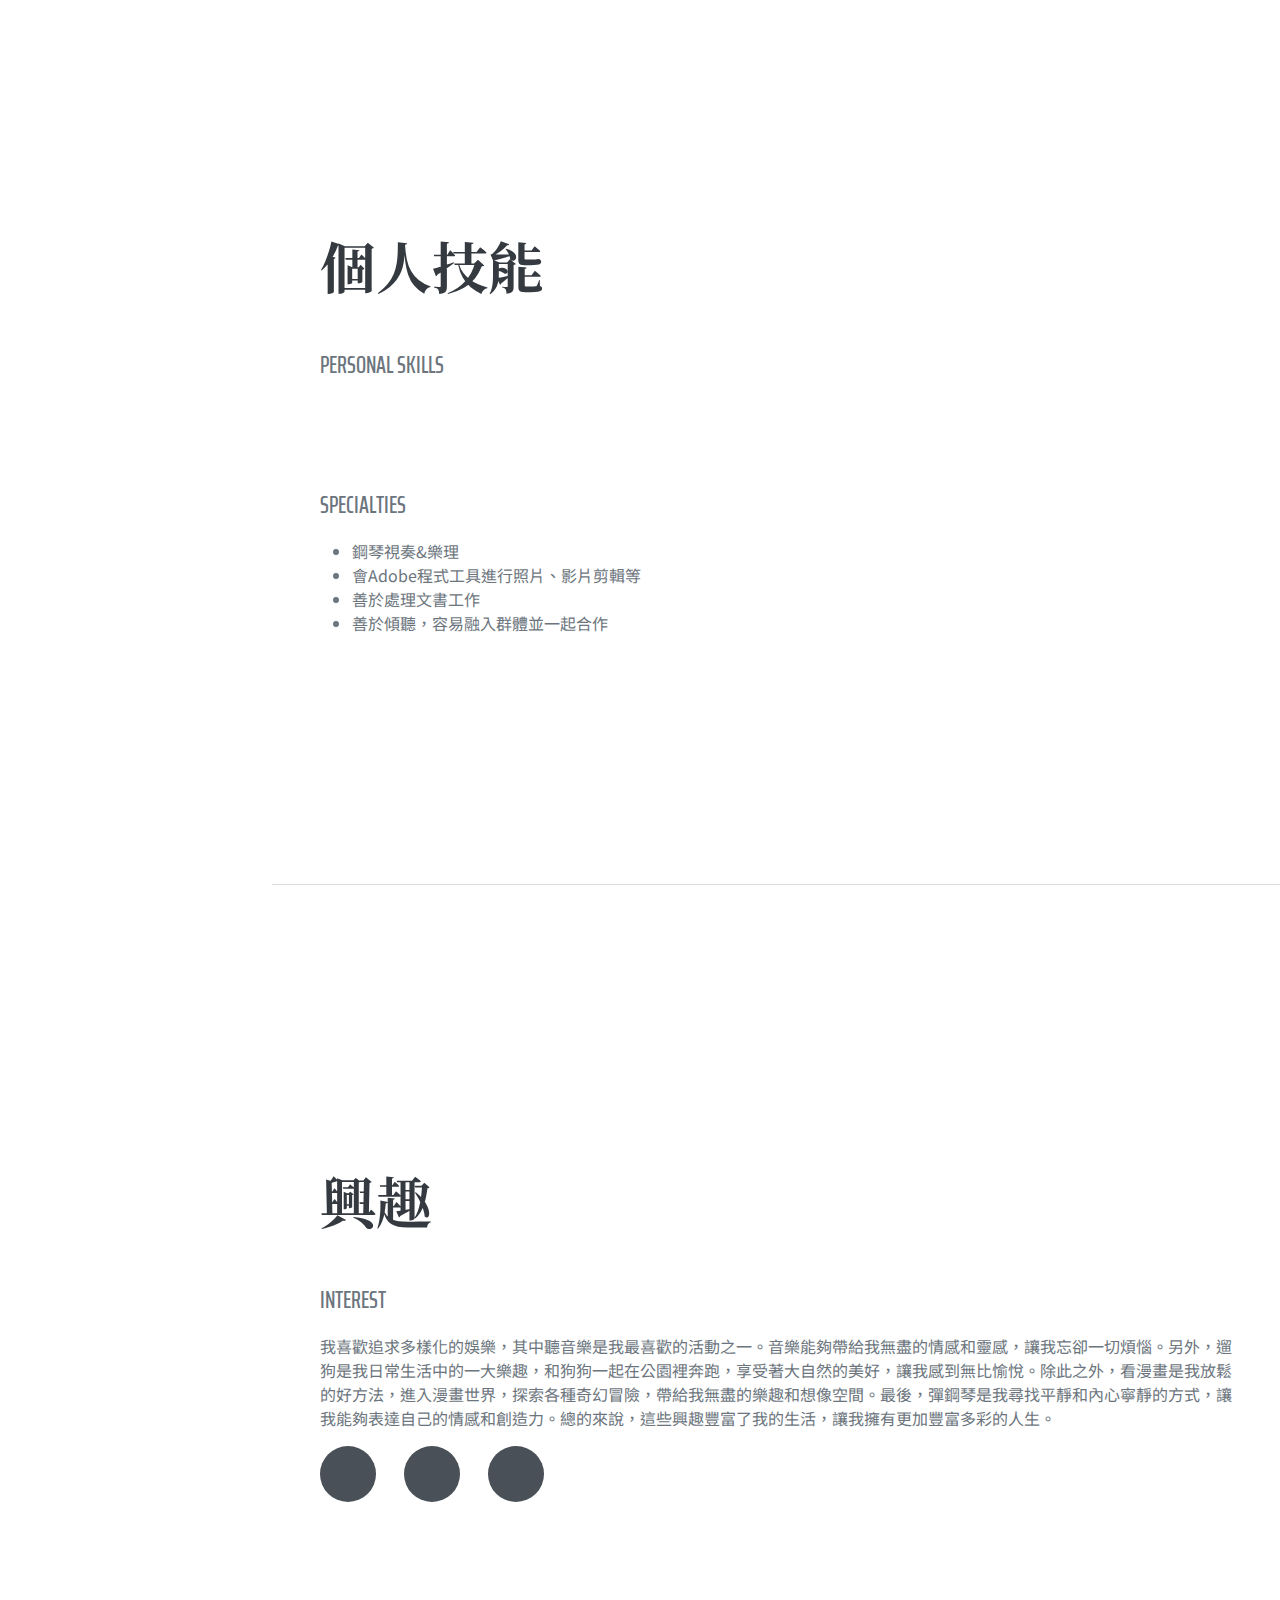
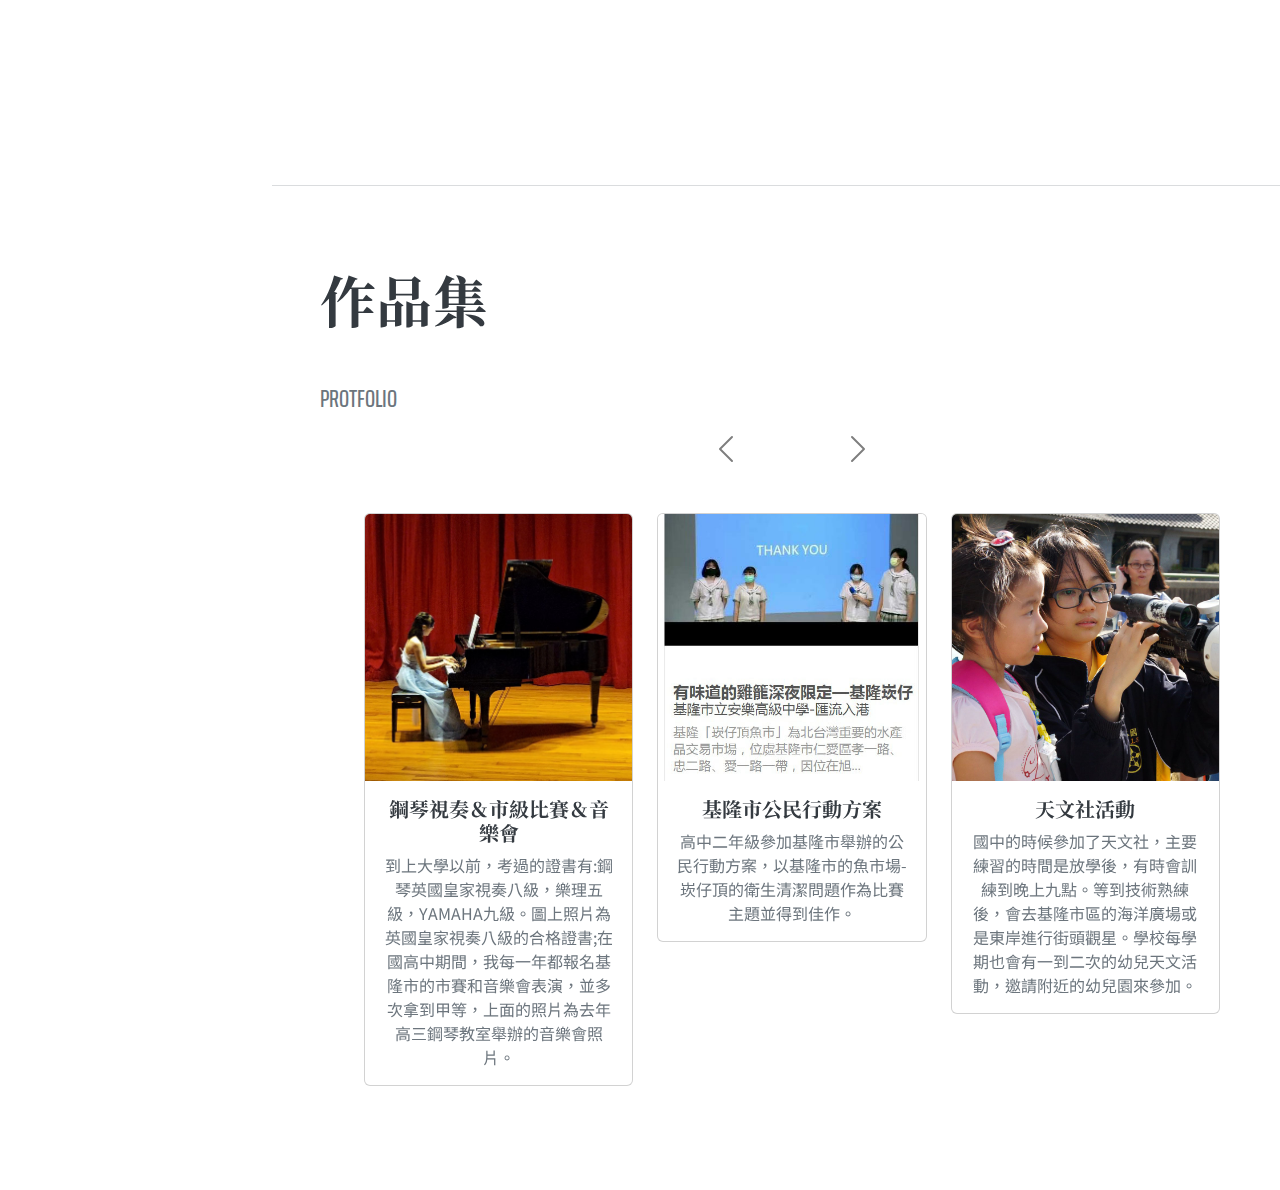
==== commit 6d295bdd: "Update index.html" ====
--- a/index.html
+++ b/index.html
@@ -74,9 +74,8 @@
                         <a class="social-icon" href="https://www.facebook.com/profile.php?id=100006907300560" target="_blank"><i class="fab fa-facebook-f"></i></a>
                         <a class="social-icon" href="https://www.instagram.com/chen_mochi_1012/" target="_blank"><i class="fa-brands fa-instagram"></i></a>
                         <a class="social-icon" href="https://github.com/Mochi1126/mochi1126.github.io" target="_blank"><i class="fab fa-twitter"></i></a>
-                        <a class="social-icon" href="file:///Users/chenxinyu/Documents/GitHub/katiewuhua.github.io/mochi1126.real/index.html" target="_blank"><i class="fab fa-twitter"></i></a>
-                      </div>
-                    https://github.com/Mochi1126/mochi1126.github.io
+                       
+                    
                 </div>
             </section>
             <hr class="m-0" />
